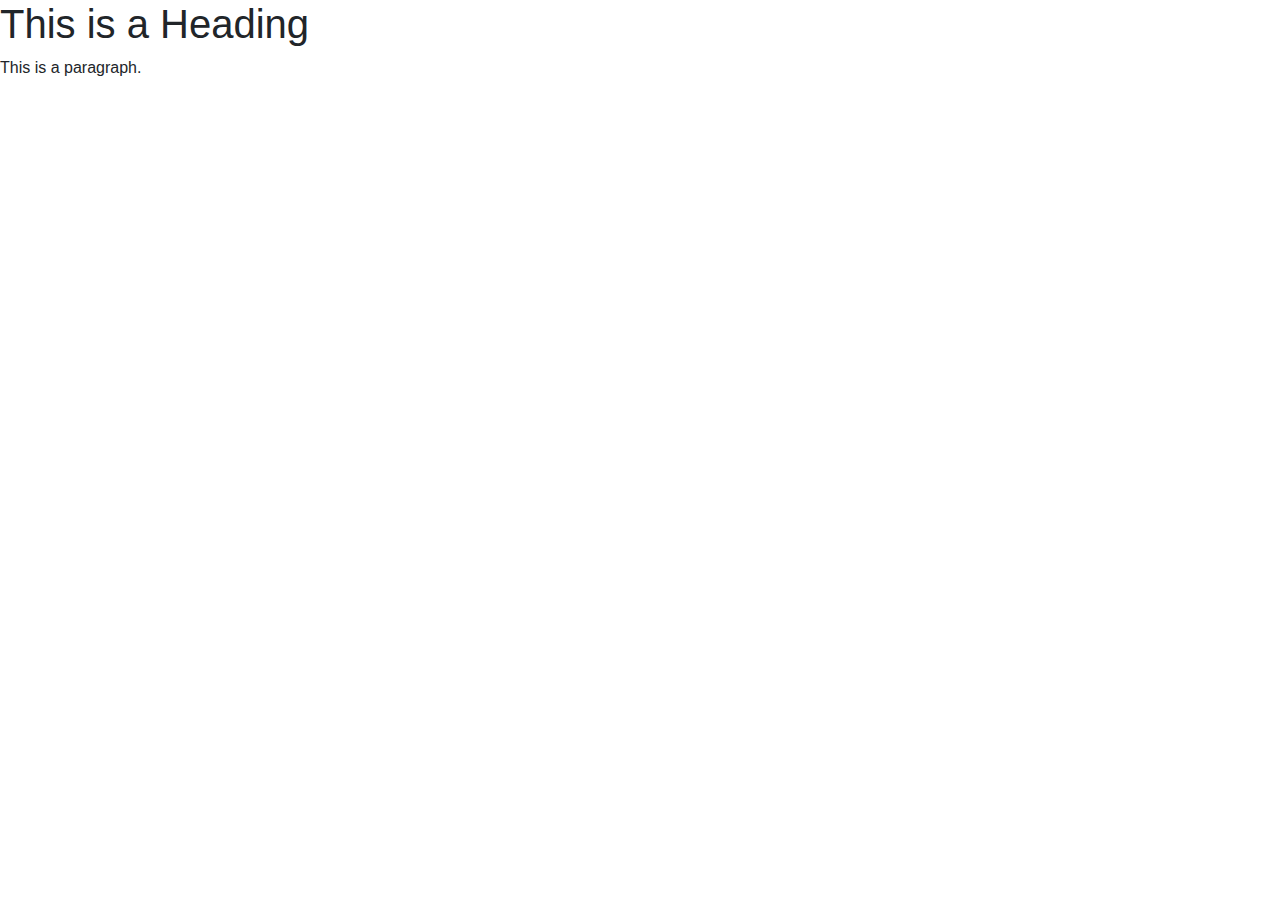
==== home.html @ 912653bf "second commit" ====
<!DOCTYPE html>
<html>
<head>
    <title>Page Title</title>
    <meta charset="utf-8">
    <meta name="viewport" content="width=device-width, initial-scale=1, shrink-to-fit=no">
    <link rel="stylesheet" href="./style.css">
    <link rel="stylesheet" href="https://stackpath.bootstrapcdn.com/bootstrap/4.3.1/css/bootstrap.min.css" integrity="sha384-ggOyR0iXCbMQv3Xipma34MD+dH/1fQ784/j6cY/iJTQUOhcWr7x9JvoRxT2MZw1T" crossorigin="anonymous">
    <link rel="stylesheet" href="https://cdnjs.cloudflare.com/ajax/libs/font-awesome/6.0.0-beta2/css/all.min.css" integrity="sha512-YWzhKL2whUzgiheMoBFwW8CKV4qpHQAEuvilg9FAn5VJUDwKZZxkJNuGM4XkWuk94WCrrwslk8yWNGmY1EduTA==" crossorigin="anonymous" referrerpolicy="no-referrer" />

</head>
<body>

    <h1>This is a Heading</h1>
    <p>This is a paragraph.</p>

    <script src="./script.js"></script>
    <script src="https://code.jquery.com/jquery-3.3.1.slim.min.js" integrity="sha384-q8i/X+965DzO0rT7abK41JStQIAqVgRVzpbzo5smXKp4YfRvH+8abtTE1Pi6jizo" crossorigin="anonymous"></script>
    <script src="https://cdnjs.cloudflare.com/ajax/libs/popper.js/1.14.7/umd/popper.min.js" integrity="sha384-UO2eT0CpHqdSJQ6hJty5KVphtPhzWj9WO1clHTMGa3JDZwrnQq4sF86dIHNDz0W1" crossorigin="anonymous"></script>
    <script src="https://stackpath.bootstrapcdn.com/bootstrap/4.3.1/js/bootstrap.min.js" integrity="sha384-JjSmVgyd0p3pXB1rRibZUAYoIIy6OrQ6VrjIEaFf/nJGzIxFDsf4x0xIM+B07jRM" crossorigin="anonymous"></script>
</body>
</html>
---- style.css ----
body{
    height: 100vh;
    width: 100vw;
    background-color: yellow;
}
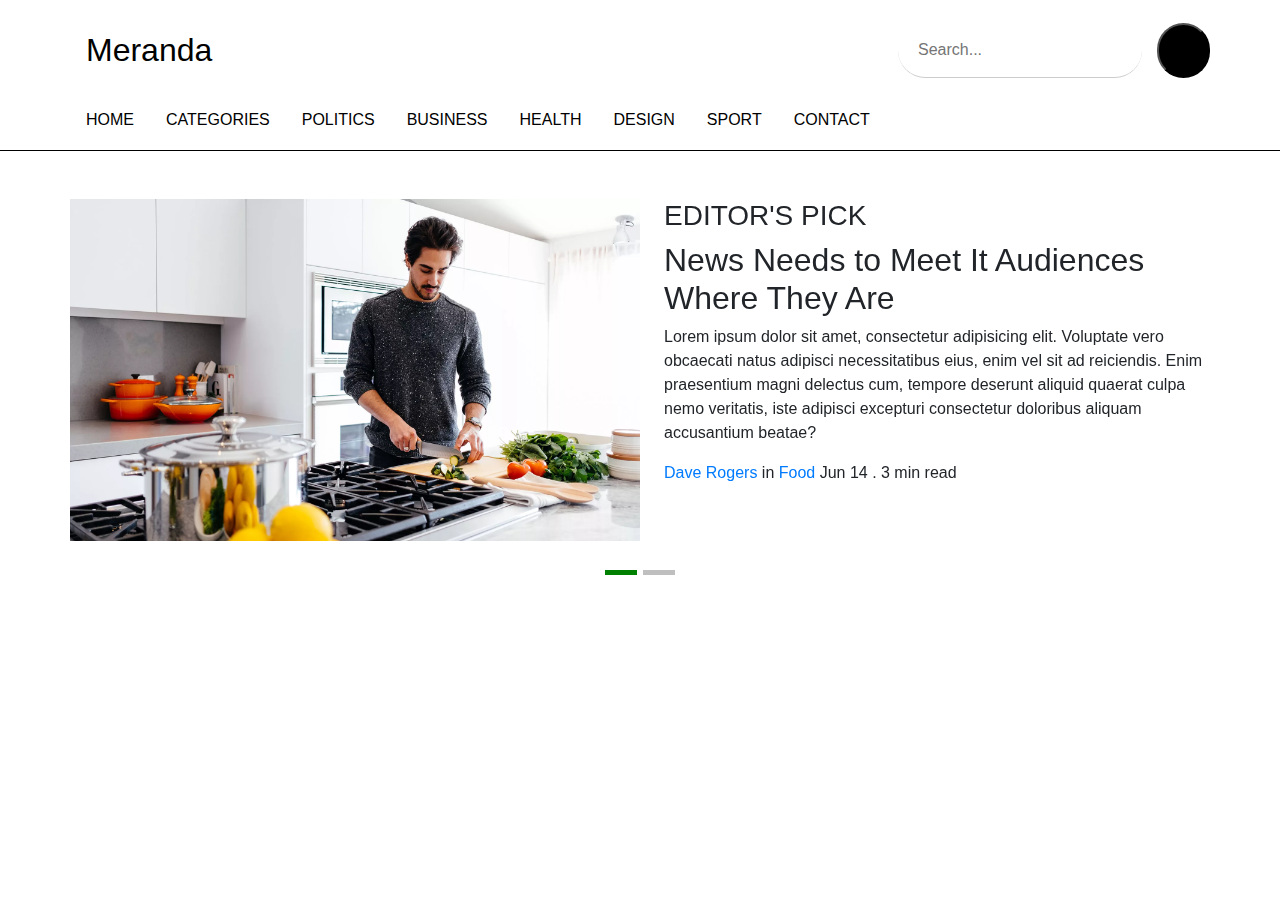
==== commit fce59301: "build-categories-page" ====
--- a/home.html
+++ b/home.html
@@ -4,15 +4,102 @@
     <title>Page Title</title>
     <meta charset="utf-8">
     <meta name="viewport" content="width=device-width, initial-scale=1, shrink-to-fit=no">
-    <link rel="stylesheet" href="./style.css">
     <link rel="stylesheet" href="https://stackpath.bootstrapcdn.com/bootstrap/4.3.1/css/bootstrap.min.css" integrity="sha384-ggOyR0iXCbMQv3Xipma34MD+dH/1fQ784/j6cY/iJTQUOhcWr7x9JvoRxT2MZw1T" crossorigin="anonymous">
     <link rel="stylesheet" href="https://cdnjs.cloudflare.com/ajax/libs/font-awesome/6.0.0-beta2/css/all.min.css" integrity="sha512-YWzhKL2whUzgiheMoBFwW8CKV4qpHQAEuvilg9FAn5VJUDwKZZxkJNuGM4XkWuk94WCrrwslk8yWNGmY1EduTA==" crossorigin="anonymous" referrerpolicy="no-referrer" />
-
+    <link rel="stylesheet" href="./style.css">
 </head>
 <body>
 
-    <h1>This is a Heading</h1>
-    <p>This is a paragraph.</p>
+    <header>
+        <div class="d-flex justify-content-between w-100 flex-column">
+            <div class="d-flex justify-content-between container">
+                <nav class="nav-header">
+                  <a class="logo nav-link" href="./home.html">Meranda</a>
+                </nav>
+                <nav class="nav-header">
+                    <a class="nav-link" href="#"><i class="fab fa-facebook-f"></i></a>
+                    <a class="nav-link" href="#"><i class="fab fa-twitter"></i></a>
+                    <a class="nav-link" href="#"><i class="fab fa-instagram"></i></a>
+                    <input placeholder="Search..."/>
+                    <button><i class="fas fa-search"></i></button>
+                </nav>
+            </div>
+            <div class="w-100 container">
+                <nav class="nav justify-content-start">
+                  <a class="nav-link" href="./home.html">HOME</a>
+                  <a class="nav-link" href="./categories.html">CATEGORIES</a>
+                  <a class="nav-link" href="#">POLITICS</a>
+                  <a class="nav-link" href="#">BUSINESS</a>
+                  <a class="nav-link" href="#">HEALTH</a>
+                  <a class="nav-link" href="#">DESIGN</a>
+                  <a class="nav-link" href="#">SPORT</a>
+                  <a class="nav-link" href="#">CONTACT</a>
+                </nav>
+            </div>
+        </div>
+    </header>
+    <div class="mt-5">
+      <section>
+        <div class="w-100">
+          <div class="container">
+            <div id="carouselExampleIndicators" class="carousel slide" data-ride="carousel">
+              <ol class="carousel-indicators">
+                <li data-target="#carouselExampleIndicators" data-slide-to="0" class="active"></li>
+                <li data-target="#carouselExampleIndicators" data-slide-to="1"></li>
+              </ol>
+              <div class="carousel-inner">
+                <div class="carousel-item active">
+                  <div class="d-flex">
+                    <img class="d-block w-50" src="./img/slide.webp" alt="First slide">
+                    <div class="ml-4">
+                      <h3>EDITOR'S PICK</h3>
+                      <h2>News Needs to Meet It Audiences Where They Are</h2>
+                      <p>
+                        Lorem ipsum dolor sit amet, consectetur adipisicing elit. 
+                        Voluptate vero obcaecati natus adipisci necessitatibus eius, enim vel sit ad reiciendis. 
+                        Enim praesentium magni delectus cum, tempore deserunt aliquid quaerat culpa nemo veritatis, 
+                        iste adipisci excepturi consectetur doloribus aliquam accusantium beatae?
+                      </p>
+                      <a href="">Dave Rogers</a> in <a href="">Food</a>
+                      <span>Jun 14 . 3 min read</span>
+                    </div>
+                  </div>
+                </div>
+                <div class="carousel-item">
+                  <div class="d-flex">
+                    <img class="d-block w-50" src="./img/slide.webp" alt="First slide">
+                    <div class="ml-4">
+                      <h3>EDITOR'S PICK</h3>
+                      <h2>News Needs to Meet It Audiences Where They Are</h2>
+                      <p>
+                        Lorem ipsum dolor sit amet, consectetur adipisicing elit. 
+                        Voluptate vero obcaecati natus adipisci necessitatibus eius, enim vel sit ad reiciendis. 
+                        Enim praesentium magni delectus cum, tempore deserunt aliquid quaerat culpa nemo veritatis, 
+                        iste adipisci excepturi consectetur doloribus aliquam accusantium beatae?
+                      </p>
+                      <a href="">Dave Rogers</a> in <a href="">Food</a>
+                      <span>Jun 14 . 3 min read</span>
+                    </div>
+                  </div>
+                </div>
+              </div>
+            </div>
+          </div>
+          <a class="carousel-control-prev ml-3" href="#carouselExampleIndicators" role="button" data-slide="prev">
+            <span class="slider-arrow" aria-hidden="true"><i class="fas fa-arrow-left"></i></span>
+            <span class="sr-only">Previous</span>
+          </a>
+          <a class="carousel-control-next mr-3" href="#carouselExampleIndicators" role="button" data-slide="next">
+            <span class="slider-arrow" aria-hidden="true"><i class="fas fa-arrow-right"></i></span>
+            <span class="sr-only">Next</span>
+          </a>
+        </div>
+      </section>
+    </div>
+    
+    <footer>
+
+    </footer>
 
     <script src="./script.js"></script>
     <script src="https://code.jquery.com/jquery-3.3.1.slim.min.js" integrity="sha384-q8i/X+965DzO0rT7abK41JStQIAqVgRVzpbzo5smXKp4YfRvH+8abtTE1Pi6jizo" crossorigin="anonymous"></script>
--- a/style.css
+++ b/style.css
@@ -1,5 +1,130 @@
 body{
-    height: 100vh;
-    width: 100vw;
-    background-color: yellow;
+    margin: 0;
+    padding: 0;
+}
+.container{
+    padding: 0;
+}
+.nav-header{
+    height:100px;
+    display: flex;
+    justify-content: center;
+    align-items: center;
+}
+.nav-link{
+    color: black;
+}
+.logo{
+    font-size: 2rem;
+    color: #000;
+    font-family: "Cabin",-apple-system,BlinkMacSystemFont,"Segoe UI",Roboto,"Helvetica Neue",Arial,sans-serif,"Apple Color Emoji","Segoe UI Emoji","Segoe UI Symbol","Noto Color Emoji";
+}
+header::after{
+    content: "";
+    display: block;
+    height: 1px;
+    width: 100%;
+    background-color: black;
+    margin-top: 10px;
+}
+.slider-arrow{
+    font-size: 1.5rem;
+    color: black;
+}
+.carousel-control-prev,
+.carousel-control-next{
+    width: 20px;
+}
+.carousel-indicators{
+    bottom: -50px;
+}
+.carousel-indicators > li{
+    background: grey;
+    border: 1px solid gray;
+}
+.carousel-indicators > .active{
+    background: green;
+    border: 1px solid green;
+}
+.column-title{
+    height: 80px;
+}
+.column-title >h3{
+    text-decoration: underline;
+}
+.item-article{
+    width: 100%;
+    display: flex;
+    margin-bottom: 50px;
+    height: 160px;
+}
+.item-article-content{
+    margin-right: 20px;
+}
+.item-article-content > h2{
+    font-size: 1rem;
+}
+.item-article-content> p{
+    font-size: 0.9rem;
+}
+.paginate{
+    color: gray;
+}
+.item-relate-article{
+    display: flex;
+    margin-bottom: 50px;
+}
+.item-relate-article > span{
+    color: gray;
+    font-size: 2.5rem;
+    margin-right: 15px;
+}
+.item-relate-article-content > h2{
+    font-size: 1.05rem;
+}
+.see-more-link,
+.see-more-link:hover{
+    color: green;
+    text-decoration: none;
+}
+.newsletter-subcribe{
+    width: 100%;
+    height: 300px;
+    background-color: #f8f9fa;
+    margin-bottom: 50px;
+    display: flex;
+    align-items: center;
+}
+.newsletter-subcribe > .container{
+    display: flex;
+    justify-content: space-between;
+    align-items: center;
+}
+.newsletter-subcribe-content > h2{
+    font-size: 1.5rem;
+}
+.newsletter-subcribe-content > p{
+    max-width: 90%;
+}
+.newsletter-subcribe-input > input,
+.nav-header > input{
+    width: 80%;
+    padding:15px 0px 15px 20px;
+    outline: none;
+    border-radius: 30px;
+    border: none;
+    border-bottom: 1px solid #ccc;
+}
+.nav-header > input{
+    margin-right: 15px;
+    margin-left: 30px;
+}
+.newsletter-subcribe-input > button,
+.nav-header > button{
+    height: 55px;
+    width: 70px;
+    background-color: black;
+    color: white;
+    font-size: 1rem;
+    border-radius: 30px;
 }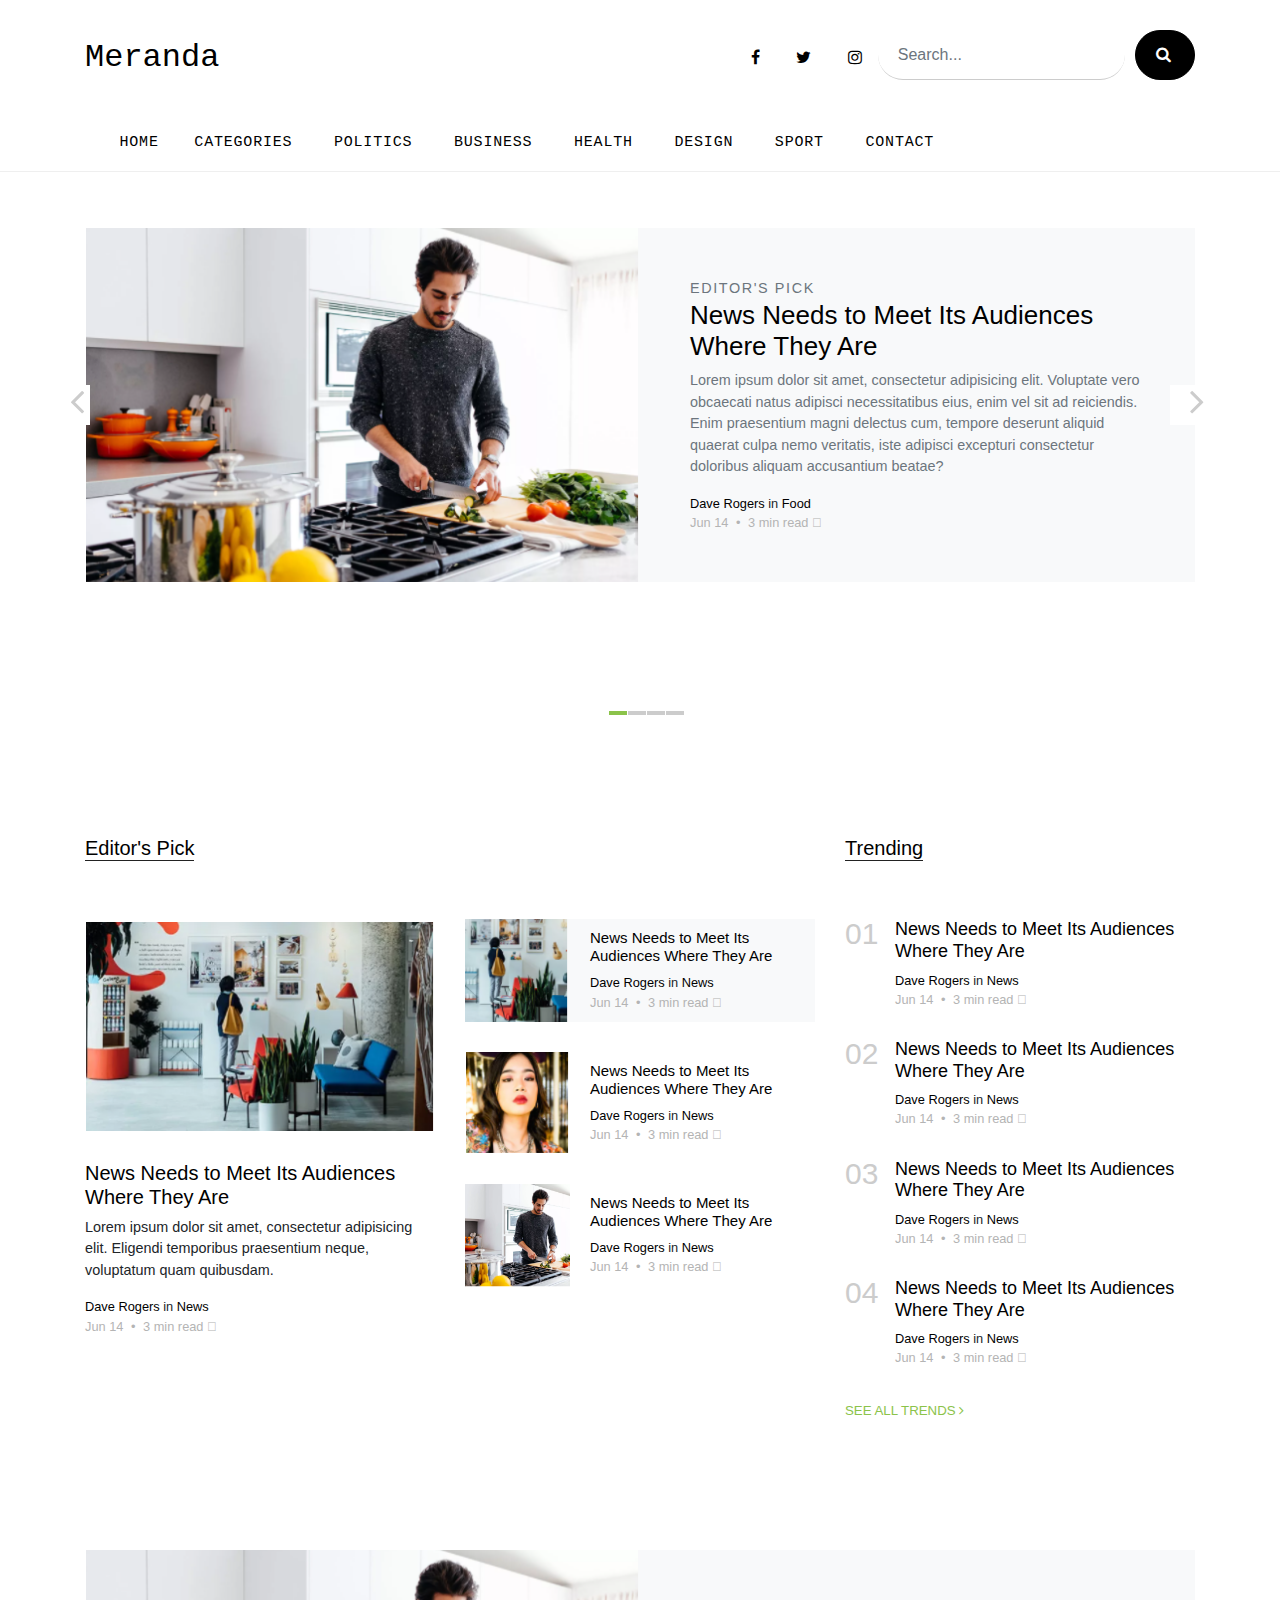
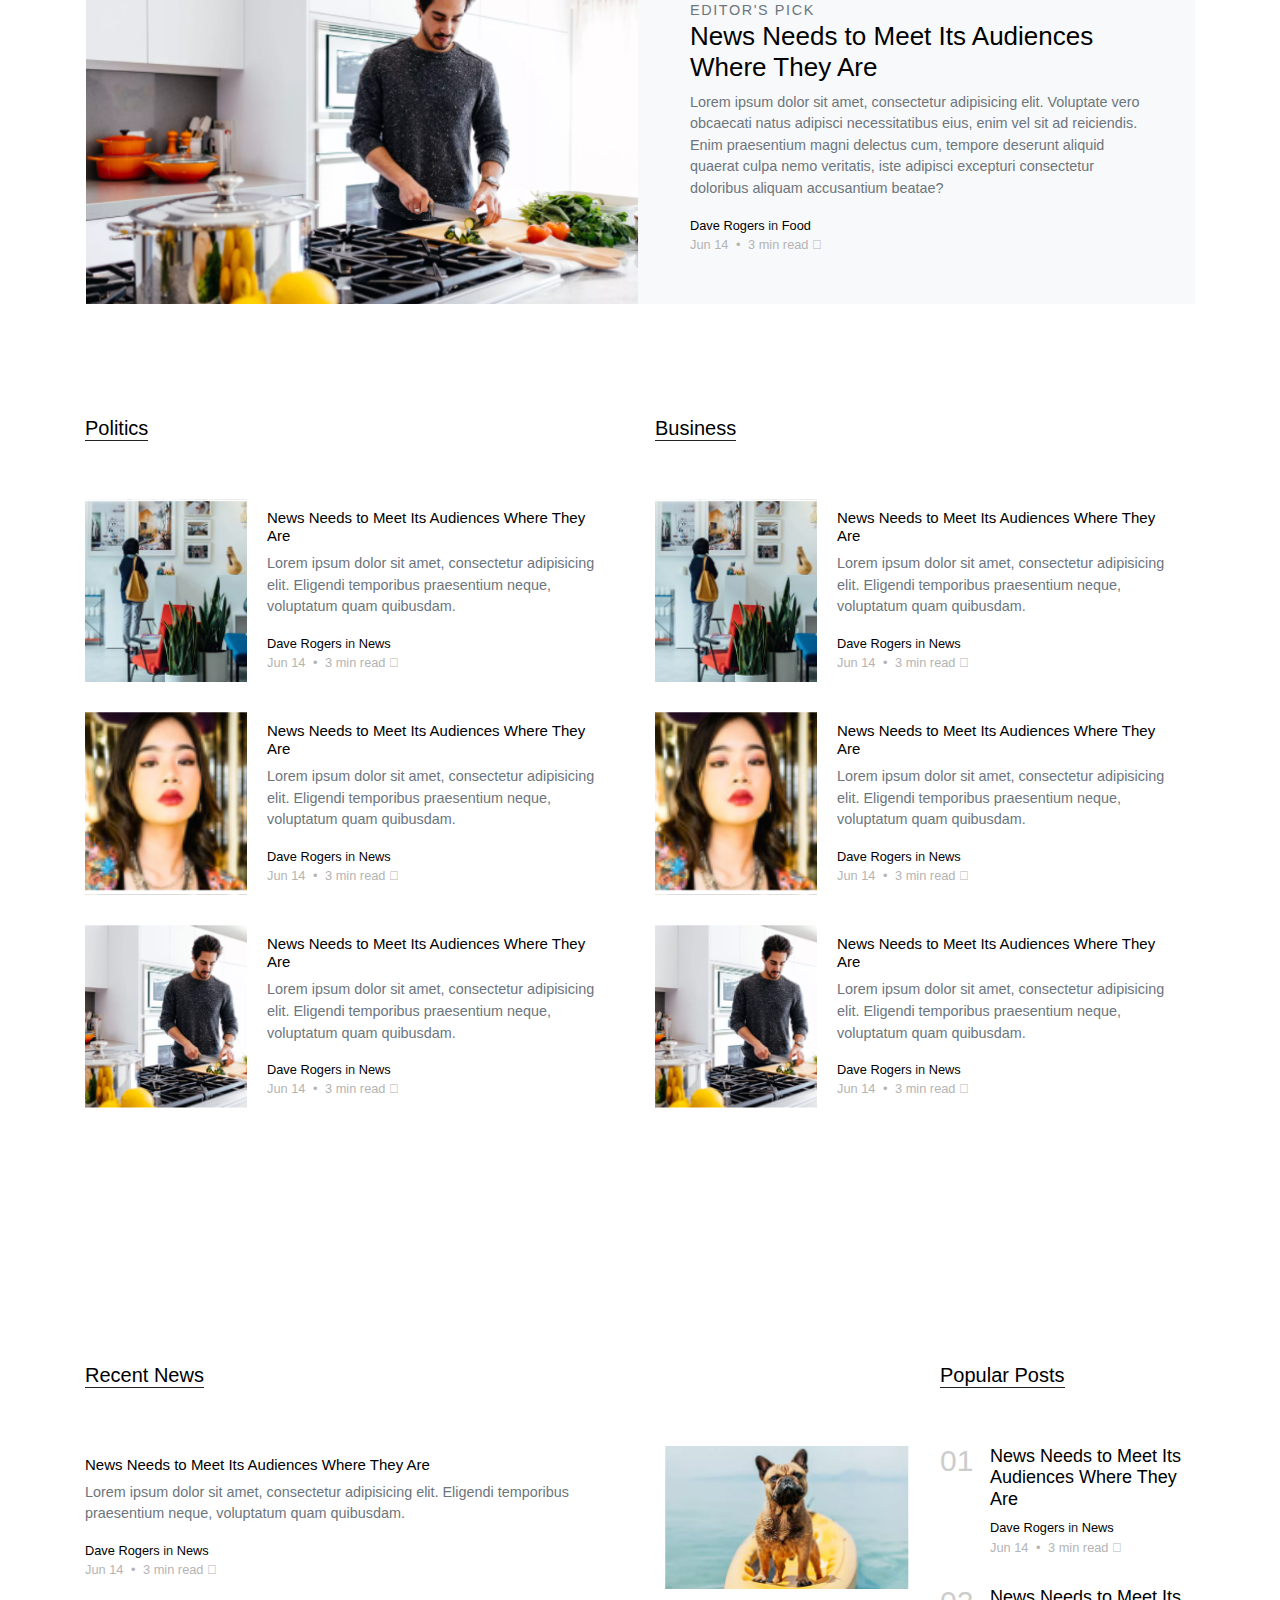
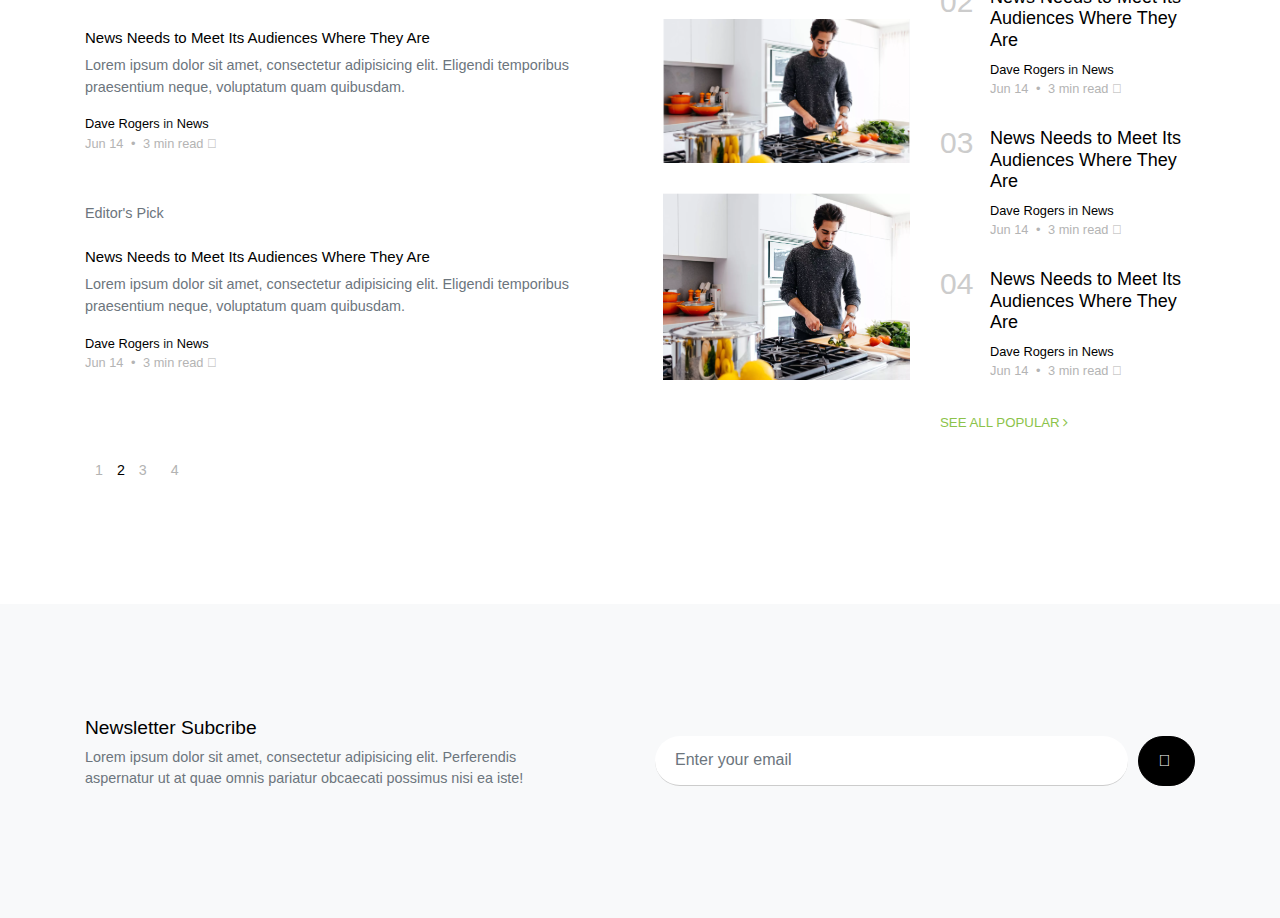
==== commit f8e8b02f: "update homepage" ====
--- a/home.html
+++ b/home.html
@@ -1,109 +1,518 @@
 <!DOCTYPE html>
 <html>
-<head>
-    <title>Page Title</title>
-    <meta charset="utf-8">
-    <meta name="viewport" content="width=device-width, initial-scale=1, shrink-to-fit=no">
-    <link rel="stylesheet" href="https://stackpath.bootstrapcdn.com/bootstrap/4.3.1/css/bootstrap.min.css" integrity="sha384-ggOyR0iXCbMQv3Xipma34MD+dH/1fQ784/j6cY/iJTQUOhcWr7x9JvoRxT2MZw1T" crossorigin="anonymous">
-    <link rel="stylesheet" href="https://cdnjs.cloudflare.com/ajax/libs/font-awesome/6.0.0-beta2/css/all.min.css" integrity="sha512-YWzhKL2whUzgiheMoBFwW8CKV4qpHQAEuvilg9FAn5VJUDwKZZxkJNuGM4XkWuk94WCrrwslk8yWNGmY1EduTA==" crossorigin="anonymous" referrerpolicy="no-referrer" />
-    <link rel="stylesheet" href="./style.css">
-</head>
-<body>
+    <head>
+        <title>Page Title</title>
+        <meta charset="utf-8">
+        <meta name="viewport" content="width=device-width, initial-scale=1, shrink-to-fit=no">
+        <link rel="stylesheet" href="./homestyle.css">
+        <link rel="stylesheet" href="https://stackpath.bootstrapcdn.com/bootstrap/4.3.1/css/bootstrap.min.css" integrity="sha384-ggOyR0iXCbMQv3Xipma34MD+dH/1fQ784/j6cY/iJTQUOhcWr7x9JvoRxT2MZw1T" crossorigin="anonymous">
+        <link rel="stylesheet" href="https://cdnjs.cloudflare.com/ajax/libs/font-awesome/6.0.0-beta2/css/all.min.css" integrity="sha512-YWzhKL2whUzgiheMoBFwW8CKV4qpHQAEuvilg9FAn5VJUDwKZZxkJNuGM4XkWuk94WCrrwslk8yWNGmY1EduTA==" crossorigin="anonymous" referrerpolicy="no-referrer" />
+        <link rel="stylesheet" href="https://cdnjs.cloudflare.com/ajax/libs/font-awesome/4.7.0/css/font-awesome.min.css">
+        <link rel="stylesheet" href="https://cdnjs.cloudflare.com/ajax/libs/OwlCarousel2/2.3.4/assets/owl.theme.default.css" integrity="sha512-OTcub78R3msOCtY3Tc6FzeDJ8N9qvQn1Ph49ou13xgA9VsH9+LRxoFU6EqLhW4+PKRfU+/HReXmSZXHEkpYoOA==" crossorigin="anonymous" referrerpolicy="no-referrer" />
+        <link rel="stylesheet" href="https://cdnjs.cloudflare.com/ajax/libs/OwlCarousel2/2.3.4/assets/owl.carousel.css" integrity="sha512-UTNP5BXLIptsaj5WdKFrkFov94lDx+eBvbKyoe1YAfjeRPC+gT5kyZ10kOHCfNZqEui1sxmqvodNUx3KbuYI/A==" crossorigin="anonymous" referrerpolicy="no-referrer" />    
+    </head>
+    <body>
+        <div class="header-top">
+            <div class="container">
+                <div>
+                    <div class="row align-items-center">
+                        <div class="col-12 col-lg-6 d-flex">
+                            <a href="index.html" class="site-logo">Meranda</a>
+                        </div>
+                        <div class="col-12 col-lg-6 ml-auto d-flex">
+                            <div class="ml-md-auto top-social d-none d-lg-inline-block">
+                                <a href="#" class="d-inline-block p-3"><span class="fa fa-facebook"></span></a>
+                                <a href="#" class="d-inline-block p-3"><span class="fa fa-twitter"></span></a>
+                                <a href="#" class="d-inline-block p-3"><span class="fa fa-instagram"></span></a>
+                            </div>
+                            <form action="#" class="search-form d-inline-block">
+                                <div class="d-flex">
+                                    <input type="email" class="form-control" placeholder="Search...">
+                                    <button type="submit" class="btn btn-secondary"><span class="fa fa-search"></span></button>
+                                </div>
+                            </form>
+                        </div>
+                        <div class="col-6 d-block d-lg-none text-right">
+                        </div>
+                        </div>
+                </div>
+            </div>
+            <div id="sticky-wrapper" class="sticky-wrapper" style="height: 54px;">
+                <div class="site-navbar py-2 js-sticky-header site-navbar-target d-none pl-0 d-lg-block" role="banner" style="width: 1349px;">
+                <div class="container">
+                    <div class="d-flex align-items-center">
+                        <div class="mr-auto">
+                            <nav class="site-navigation position-relative text-right" role="navigation">
+                                <ul class="site-menu main-menu js-clone-nav mr-auto d-none pl-0 d-lg-block">
+                                    <li class="active">
+                                        <a href="home.html" class="nav-link text-left">Home</a>
+                                    </li>
+                                    <li>
+                                        <a href="categories.html" class="nav-link text-left">Categories</a>
+                                    </li>
+                                    <li>
+                                        <a href="categories.html" class="nav-link text-left">Politics</a>
+                                    </li>
+                                    <li>
+                                        <a href="categories.html" class="nav-link text-left">Business</a>
+                                    </li>
+                                    <li>
+                                        <a href="categories.html" class="nav-link text-left">Health</a>
+                                    </li>
+                                    <li>
+                                        <a href="categories.html" class="nav-link text-left">Design</a>
+                                    </li>
+                                    <li>
+                                        <a href="categories.html" class="nav-link text-left">Sport</a>
+                                    </li>
+                                    <li>
+                                        <a href="contact.html" class="nav-link text-left">Contact</a>
+                                    </li>
+                                </ul>
+                            </nav>
+                        </div>
+                    </div>
+                </div>
+                </div>
+            </div>
+        </div>
+        <div class="site-section py-0">
+            <div class="owl-carousel hero-slide owl-style owl-loaded owl-drag carousel-fade">
+                <div class="owl-stage-outer">
+                    <div class="owl-stage" style="transform: translate3d(-2698px, 0px, 0px); transition: all 1s ease 0s; width: 8094px;">
+                        <div class="owl-item cloned" style="width: 1349px;">
+                            <div class="site-section">
+                                <div class="container">
+                                    <div class="half-post-entry d-block d-lg-flex bg-light">
+                                        <div class="img-bg" style="background-image:url('./Image/image_template.PNG')"></div>
+                                        <div class="contents">
+                                            <span class="caption">Editor's Pick</span>
+                                            <h2><a href="blog-single.html">News Needs to Meet Its Audiences Where They Are</a></h2>
+                                            <p class="mb-3">Lorem ipsum dolor sit amet, consectetur adipisicing elit. Voluptate vero obcaecati natus adipisci necessitatibus eius, enim vel sit ad reiciendis. Enim praesentium magni delectus cum, tempore deserunt aliquid quaerat culpa nemo veritatis, iste adipisci excepturi consectetur doloribus aliquam accusantium beatae?</p>
+                                            <div class="post-meta">
+                                                <span class="d-block"><a href="#">Dave Rogers</a> in <a href="#">Food</a></span>
+                                                <span class="date-read">Jun 14 <span class="mx-1">•</span> 3 min read <span class="fas fa-star"></span></span>
+                                            </div>
+                                        </div>
+                                    </div>
+                                </div>
+                            </div>
+                        </div>
+                        <div class="owl-item" style="width: 1349px;">
+                            <div class="site-section">
+                                <div class="container">
+                                    <div class="half-post-entry d-block d-lg-flex bg-light">
+                                        <div class="img-bg" style="background-image:url('./Image/image_template.PNG')"></div>
+                                        <div class="contents">
+                                            <span class="caption">Editor's Pick</span>
+                                            <h2><a href="blog-single.html">News Needs to Meet Its Audiences Where They Are</a></h2>
+                                            <p class="mb-3">Lorem ipsum dolor sit amet, consectetur adipisicing elit. Voluptate vero obcaecati natus adipisci necessitatibus eius, enim vel sit ad reiciendis. Enim praesentium magni delectus cum, tempore deserunt aliquid quaerat culpa nemo veritatis, iste adipisci excepturi consectetur doloribus aliquam accusantium beatae?</p>
+                                            <div class="post-meta">
+                                                <span class="d-block"><a href="#">Dave Rogers</a> in <a href="#">Food</a></span>
+                                                <span class="date-read">Jun 14 <span class="mx-1">•</span> 3 min read <span class="fas fa-star"></span></span>
+                                            </div>
+                                        </div>
+                                    </div>
+                                </div>
+                            </div>
+                        </div>
+                        <div class="owl-item" style="width: 1349px;">
+                            <div class="site-section">
+                                <div class="container">
+                                    <div class="half-post-entry d-block d-lg-flex bg-light">
+                                        <div class="img-bg" style="background-image:url('./Image/image_template.PNG')"></div>
+                                        <div class="contents">
+                                            <span class="caption">Editor's Pick</span>
+                                            <h2><a href="blog-single.html">News Needs to Meet Its Audiences Where They Are</a></h2>
+                                            <p class="mb-3">Lorem ipsum dolor sit amet, consectetur adipisicing elit. Voluptate vero obcaecati natus adipisci necessitatibus eius, enim vel sit ad reiciendis. Enim praesentium magni delectus cum, tempore deserunt aliquid quaerat culpa nemo veritatis, iste adipisci excepturi consectetur doloribus aliquam accusantium beatae?</p>
+                                            <div class="post-meta">
+                                                <span class="d-block"><a href="#">Dave Rogers</a> in <a href="#">Food</a></span>
+                                                <span class="date-read">Jun 14 <span class="mx-1">•</span> 3 min read <span class="fas fa-star"></span></span>
+                                            </div>
+                                        </div>
+                                    </div>
+                                </div>
+                            </div>
+                        </div>
+                        <div class="owl-item cloned" style="width: 1349px;">
+                            <div class="site-section">
+                                <div class="container">
+                                    <div class="half-post-entry d-block d-lg-flex bg-light">
+                                        <div class="img-bg" style="background-image:url('./Image/image_template.PNG')"></div>
+                                        <div class="contents">
+                                            <span class="caption">Editor's Pick</span>
+                                            <h2><a href="blog-single.html">News Needs to Meet Its Audiences Where They Are</a></h2>
+                                            <p class="mb-3">Lorem ipsum dolor sit amet, consectetur adipisicing elit. Voluptate vero obcaecati natus adipisci necessitatibus eius, enim vel sit ad reiciendis. Enim praesentium magni delectus cum, tempore deserunt aliquid quaerat culpa nemo veritatis, iste adipisci excepturi consectetur doloribus aliquam accusantium beatae?</p>
+                                            <div class="post-meta">
+                                                <span class="d-block"><a href="#">Dave Rogers</a> in <a href="#">Food</a></span>
+                                                <span class="date-read">Jun 14 <span class="mx-1">•</span> 3 min read <span class="fas fa-star"></span></span>
+                                            </div>
+                                        </div>
+                                    </div>
+                                </div>
+                            </div>
+                        </div>
+                    </div>
+                </div>
+                <div class="owl-nav">
+                    <div class="owl-prev">
+                        <span class="fa fa-angle-left"></span>
+                    </div>
+                    <div class="owl-next">
+                        <span class="fa fa-angle-right"></span>
+                    </div>
+                </div>
+            </div>
+        </div>
+        <div class="site-section">
+            <div class="container">
+                <div class="row">
+                    <div class="col-lg-8">
+                        <div class="row">
+                            <div class="col-12">
+                                <div class="section-title">
+                                    <h2>Editor's Pick</h2>
+                                </div>
+                            </div>
+                        </div>
+                        <div class="row">
+                            <div class="col-md-6">
+                                <div class="post-entry-1">
+                                    <a href="post-single.html"><script type="text/javascript" async="" src="https://www.google-analytics.com/analytics.js"></script><script data-pagespeed-no-defer="">//<![CDATA[
+                                            (function(){for(var g="function"==typeof Object.defineProperties?Object.defineProperty:function(b,c,a){if(a.get||a.set)throw new TypeError("ES3 does not support getters and setters.");b!=Array.prototype&&b!=Object.prototype&&(b[c]=a.value)},h="undefined"!=typeof window&&window===this?this:"undefined"!=typeof global&&null!=global?global:this,k=["String","prototype","repeat"],l=0;l<k.length-1;l++){var m=k[l];m in h||(h[m]={});h=h[m]}
+                                            var n=k[k.length-1],p=h[n],q=p?p:function(b){var c;if(null==this)throw new TypeError("The 'this' value for String.prototype.repeat must not be null or undefined");c=this+"";if(0>b||1342177279<b)throw new RangeError("Invalid count value");b|=0;for(var a="";b;)if(b&1&&(a+=c),b>>>=1)c+=c;return a};q!=p&&null!=q&&g(h,n,{configurable:!0,writable:!0,value:q});var t=this;
+                                            function u(b,c){var a=b.split("."),d=t;a[0]in d||!d.execScript||d.execScript("var "+a[0]);for(var e;a.length&&(e=a.shift());)a.length||void 0===c?d[e]?d=d[e]:d=d[e]={}:d[e]=c};function v(b){var c=b.length;if(0<c){for(var a=Array(c),d=0;d<c;d++)a[d]=b[d];return a}return[]};function w(b){var c=window;if(c.addEventListener)c.addEventListener("load",b,!1);else if(c.attachEvent)c.attachEvent("onload",b);else{var a=c.onload;c.onload=function(){b.call(this);a&&a.call(this)}}};var x;function y(b,c,a,d,e){this.h=b;this.j=c;this.l=a;this.f=e;this.g={height:window.innerHeight||document.documentElement.clientHeight||document.body.clientHeight,width:window.innerWidth||document.documentElement.clientWidth||document.body.clientWidth};this.i=d;this.b={};this.a=[];this.c={}}
+                                            function z(b,c){var a,d,e=c.getAttribute("data-pagespeed-url-hash");if(a=e&&!(e in b.c))if(0>=c.offsetWidth&&0>=c.offsetHeight)a=!1;else{d=c.getBoundingClientRect();var f=document.body;a=d.top+("pageYOffset"in window?window.pageYOffset:(document.documentElement||f.parentNode||f).scrollTop);d=d.left+("pageXOffset"in window?window.pageXOffset:(document.documentElement||f.parentNode||f).scrollLeft);f=a.toString()+","+d;b.b.hasOwnProperty(f)?a=!1:(b.b[f]=!0,a=a<=b.g.height&&d<=b.g.width)}a&&(b.a.push(e),
+                                            b.c[e]=!0)}y.prototype.checkImageForCriticality=function(b){b.getBoundingClientRect&&z(this,b)};u("pagespeed.CriticalImages.checkImageForCriticality",function(b){x.checkImageForCriticality(b)});u("pagespeed.CriticalImages.checkCriticalImages",function(){A(x)});
+                                            function A(b){b.b={};for(var c=["IMG","INPUT"],a=[],d=0;d<c.length;++d)a=a.concat(v(document.getElementsByTagName(c[d])));if(a.length&&a[0].getBoundingClientRect){for(d=0;c=a[d];++d)z(b,c);a="oh="+b.l;b.f&&(a+="&n="+b.f);if(c=!!b.a.length)for(a+="&ci="+encodeURIComponent(b.a[0]),d=1;d<b.a.length;++d){var e=","+encodeURIComponent(b.a[d]);131072>=a.length+e.length&&(a+=e)}b.i&&(e="&rd="+encodeURIComponent(JSON.stringify(B())),131072>=a.length+e.length&&(a+=e),c=!0);C=a;if(c){d=b.h;b=b.j;var f;if(window.XMLHttpRequest)f=
+                                            new XMLHttpRequest;else if(window.ActiveXObject)try{f=new ActiveXObject("Msxml2.XMLHTTP")}catch(r){try{f=new ActiveXObject("Microsoft.XMLHTTP")}catch(D){}}f&&(f.open("POST",d+(-1==d.indexOf("?")?"?":"&")+"url="+encodeURIComponent(b)),f.setRequestHeader("Content-Type","application/x-www-form-urlencoded"),f.send(a))}}}
+                                            function B(){var b={},c;c=document.getElementsByTagName("IMG");if(!c.length)return{};var a=c[0];if(!("naturalWidth"in a&&"naturalHeight"in a))return{};for(var d=0;a=c[d];++d){var e=a.getAttribute("data-pagespeed-url-hash");e&&(!(e in b)&&0<a.width&&0<a.height&&0<a.naturalWidth&&0<a.naturalHeight||e in b&&a.width>=b[e].o&&a.height>=b[e].m)&&(b[e]={rw:a.width,rh:a.height,ow:a.naturalWidth,oh:a.naturalHeight})}return b}var C="";u("pagespeed.CriticalImages.getBeaconData",function(){return C});
+                                            u("pagespeed.CriticalImages.Run",function(b,c,a,d,e,f){var r=new y(b,c,a,e,f);x=r;d&&w(function(){window.setTimeout(function(){A(r)},0)})});})();
+                    
+                                            pagespeed.CriticalImages.Run('/mod_pagespeed_beacon','https://preview.colorlib.com/theme/meranda/index.html','-ilGEe-FWC',true,false,'vhKRUJB50Wg');
+                                        </script><img src="./Image/picture1.PNG" alt="Image" class="img-fluid" data-pagespeed-url-hash="3707316780" onload="pagespeed.CriticalImages.checkImageForCriticality(this);">
+                                    </a>
+                                    <h2><a href="blog-single.html">News Needs to Meet Its Audiences Where They Are</a></h2>
+                                    <p>Lorem ipsum dolor sit amet, consectetur adipisicing elit. Eligendi temporibus praesentium neque, voluptatum quam quibusdam.</p>
+                                    <div class="post-meta">
+                                        <span class="d-block"><a href="#">Dave Rogers</a> in <a href="#">News</a></span>
+                                        <span class="date-read">Jun 14 <span class="mx-1">•</span> 3 min read <span class="fas fa-star"></span></span>
+                                    </div>
+                                </div>
+                            </div>
+                            <div class="col-md-6">
+                                <div class="post-entry-2 d-flex bg-light">
+                                    <div class="thumbnail" style="background-image:url('./Image/picture2.PNG')">
+                                    </div>
+                                    <div class="contents">
+                                        <h2><a href="blog-single.html">News Needs to Meet Its Audiences Where They Are</a></h2>
+                                        <div class="post-meta">
+                                            <span class="d-block"><a href="#">Dave Rogers</a> in <a href="#">News</a></span>
+                                            <span class="date-read">Jun 14 <span class="mx-1">•</span> 3 min read <span class="fas fa-star"></span></span>
+                                        </div>
+                                    </div>
+                                </div>
+                                <div class="post-entry-2 d-flex">
+                                    <div class="thumbnail" style="background-image:url('./Image/picture3.PNG')">
+                                    </div>
+                                    <div class="contents">
+                                        <h2><a href="blog-single.html">News Needs to Meet Its Audiences Where They Are</a></h2>
+                                        <div class="post-meta">
+                                            <span class="d-block"><a href="#">Dave Rogers</a> in <a href="#">News</a></span>
+                                            <span class="date-read">Jun 14 <span class="mx-1">•</span> 3 min read <span class="fas fa-star"></span></span>
+                                        </div>
+                                    </div>
+                                </div>
+                                <div class="post-entry-2 d-flex">
+                                    <div class="thumbnail" style="background-image:url('./Image/image_template.PNG')">
+                                    </div>
+                                    <div class="contents">
+                                        <h2><a href="blog-single.html">News Needs to Meet Its Audiences Where They Are</a></h2>
+                                        <div class="post-meta">
+                                            <span class="d-block"><a href="#">Dave Rogers</a> in <a href="#">News</a></span>
+                                            <span class="date-read">Jun 14 <span class="mx-1">•</span> 3 min read <span class="fas fa-star"></span></span>
+                                        </div>
+                                    </div>
+                                </div>
+                            </div>
+                        </div>
+                    </div>
+                    <div class="col-lg-4">
+                        <div class="section-title">
+                            <h2>Trending</h2>
+                        </div>
+                        <div class="trend-entry d-flex">
+                            <div class="number align-self-start">01</div>
+                            <div class="trend-contents">
+                                <h2><a href="blog-single.html">News Needs to Meet Its Audiences Where They Are</a></h2>
+                                <div class="post-meta">
+                                    <span class="d-block"><a href="#">Dave Rogers</a> in <a href="#">News</a></span>
+                                    <span class="date-read">Jun 14 <span class="mx-1">•</span> 3 min read <span class="fas fa-star"></span></span>
+                                </div>
+                            </div>
+                        </div>
+                        <div class="trend-entry d-flex">
+                            <div class="number align-self-start">02</div>
+                            <div class="trend-contents">
+                                <h2><a href="blog-single.html">News Needs to Meet Its Audiences Where They Are</a></h2>
+                                <div class="post-meta">
+                                    <span class="d-block"><a href="#">Dave Rogers</a> in <a href="#">News</a></span>
+                                    <span class="date-read">Jun 14 <span class="mx-1">•</span> 3 min read <span class="fas fa-star"></span></span>
+                                </div>
+                            </div>
+                        </div>
+                        <div class="trend-entry d-flex">
+                            <div class="number align-self-start">03</div>
+                            <div class="trend-contents">
+                                <h2><a href="blog-single.html">News Needs to Meet Its Audiences Where They Are</a></h2>
+                                <div class="post-meta">
+                                    <span class="d-block"><a href="#">Dave Rogers</a> in <a href="#">News</a></span>
+                                    <span class="date-read">Jun 14 <span class="mx-1">•</span> 3 min read <span class="fas fa-star"></span></span>
+                                </div>
+                            </div>
+                        </div>
+                            <div class="trend-entry d-flex">
+                            <div class="number align-self-start">04</div>
+                            <div class="trend-contents">
+                                <h2><a href="blog-single.html">News Needs to Meet Its Audiences Where They Are</a></h2>
+                                <div class="post-meta">
+                                    <span class="d-block"><a href="#">Dave Rogers</a> in <a href="#">News</a></span>
+                                    <span class="date-read">Jun 14 <span class="mx-1">•</span> 3 min read <span class="fas fa-star"></span></span>
+                                </div>
+                            </div>
+                        </div>
+                        <p>
+                            <a href="#" class="more">See All Trends  <span class="fa fa-angle-right"></span></a>
+                        </p>
+                    </div>
+                </div>
+            </div>
+        </div>
+        <div class="py-0">
+            <div class="container">
+                <div class="half-post-entry d-block d-lg-flex bg-light">
+                    <div class="img-bg" style="background-image:url('./Image/image_template.PNG')"></div>
+                    <div class="contents">
+                        <span class="caption">Editor's Pick</span>
+                        <h2><a href="blog-single.html">News Needs to Meet Its Audiences Where They Are</a></h2>
+                        <p class="mb-3">Lorem ipsum dolor sit amet, consectetur adipisicing elit. Voluptate vero obcaecati natus adipisci necessitatibus eius, enim vel sit ad reiciendis. Enim praesentium magni delectus cum, tempore deserunt aliquid quaerat culpa nemo veritatis, iste adipisci excepturi consectetur doloribus aliquam accusantium beatae?</p>
+                        <div class="post-meta">
+                            <span class="d-block"><a href="#">Dave Rogers</a> in <a href="#">Food</a></span>
+                            <span class="date-read">Jun 14 <span class="mx-1">•</span> 3 min read <span class="fas fa-star"></span></span>
+                        </div>
+                    </div>
+                </div>
+            </div>
+        </div>
+        <div class="site-section">
+            <div class="container">
+                <div class="row">
+                    <div class="col-lg-6">
+                        <div class="section-title">
+                            <h2>Politics</h2>
+                        </div>
+                        <div class="post-entry-2 d-flex">
+                            <div class="thumbnail" style="background-image:url('./Image/picture4.PNG')"></div>
+                            <div class="contents">
+                                <h2><a href="blog-single.html">News Needs to Meet Its Audiences Where They Are</a></h2>
+                                <p class="mb-3">Lorem ipsum dolor sit amet, consectetur adipisicing elit. Eligendi temporibus praesentium neque, voluptatum quam quibusdam.</p>
+                                <div class="post-meta">
+                                    <span class="d-block"><a href="#">Dave Rogers</a> in <a href="#">News</a></span>
+                                    <span class="date-read">Jun 14 <span class="mx-1">•</span> 3 min read <span class="fas fa-star"></span></span>
+                                </div>
+                            </div>
+                        </div>
+                        <div class="post-entry-2 d-flex">
+                            <div class="thumbnail" style="background-image:url('./Image/picture3.PNG')"></div>
+                            <div class="contents">
+                                <h2><a href="blog-single.html">News Needs to Meet Its Audiences Where They Are</a></h2>
+                                <p class="mb-3">Lorem ipsum dolor sit amet, consectetur adipisicing elit. Eligendi temporibus praesentium neque, voluptatum quam quibusdam.</p>
+                                <div class="post-meta">
+                                    <span class="d-block"><a href="#">Dave Rogers</a> in <a href="#">News</a></span>
+                                    <span class="date-read">Jun 14 <span class="mx-1">•</span> 3 min read <span class="fas fa-star"></span></span>
+                                </div>
+                            </div>
+                        </div>
+                        <div class="post-entry-2 d-flex">
+                            <div class="thumbnail" style="background-image:url('./Image/image_template.PNG')"></div>
+                            <div class="contents">
+                                <h2><a href="blog-single.html">News Needs to Meet Its Audiences Where They Are</a></h2>
+                                <p class="mb-3">Lorem ipsum dolor sit amet, consectetur adipisicing elit. Eligendi temporibus praesentium neque, voluptatum quam quibusdam.</p>
+                                <div class="post-meta">
+                                    <span class="d-block"><a href="#">Dave Rogers</a> in <a href="#">News</a></span>
+                                    <span class="date-read">Jun 14 <span class="mx-1">•</span> 3 min read <span class="fas fa-star"></span></span>
+                                </div>
+                            </div>
+                        </div>
+                    </div>
+                    <div class="col-lg-6">
+                        <div class="section-title">
+                            <h2>Business</h2>
+                        </div>
+                        <div class="post-entry-2 d-flex">
+                            <div class="thumbnail" style="background-image:url('./Image/picture4.PNG')"></div>
+                            <div class="contents">
+                                <h2><a href="blog-single.html">News Needs to Meet Its Audiences Where They Are</a></h2>
+                                <p class="mb-3">Lorem ipsum dolor sit amet, consectetur adipisicing elit. Eligendi temporibus praesentium neque, voluptatum quam quibusdam.</p>
+                                <div class="post-meta">
+                                    <span class="d-block"><a href="#">Dave Rogers</a> in <a href="#">News</a></span>
+                                    <span class="date-read">Jun 14 <span class="mx-1">•</span> 3 min read <span class="fas fa-star"></span></span>
+                                </div>
+                            </div>
+                        </div>
+                        <div class="post-entry-2 d-flex">
+                            <div class="thumbnail" style="background-image:url('./Image/picture3.PNG')"></div>
+                            <div class="contents">
+                                <h2><a href="blog-single.html">News Needs to Meet Its Audiences Where They Are</a></h2>
+                                <p class="mb-3">Lorem ipsum dolor sit amet, consectetur adipisicing elit. Eligendi temporibus praesentium neque, voluptatum quam quibusdam.</p>
+                                <div class="post-meta">
+                                    <span class="d-block"><a href="#">Dave Rogers</a> in <a href="#">News</a></span>
+                                    <span class="date-read">Jun 14 <span class="mx-1">•</span> 3 min read <span class="fas fa-star"></span></span>
+                                </div>
+                            </div>
+                        </div>
+                        <div class="post-entry-2 d-flex">
+                            <div class="thumbnail" style="background-image:url('./Image/image_template.PNG')"></div>
+                            <div class="contents">
+                                <h2><a href="blog-single.html">News Needs to Meet Its Audiences Where They Are</a></h2>
+                                <p class="mb-3">Lorem ipsum dolor sit amet, consectetur adipisicing elit. Eligendi temporibus praesentium neque, voluptatum quam quibusdam.</p>
+                                <div class="post-meta">
+                                    <span class="d-block"><a href="#">Dave Rogers</a> in <a href="#">News</a></span>
+                                    <span class="date-read">Jun 14 <span class="mx-1">•</span> 3 min read <span class="fas fa-star"></span></span>
+                                </div>
+                            </div>
+                        </div>
+                    </div>
+                </div>
+            </div>
+        </div>
+        <div class="site-section">
+            <div class="container">
+                <div class="row">
+                    <div class="col-lg-9">
+                        <div class="section-title">
+                            <h2>Recent News</h2>
+                        </div>
+                        <div class="post-entry-2 d-flex">
+                            <div class="thumbnail order-md-2" style="background-image:url('./Image/picture5.PNG')"></div>
+                            <div class="contents order-md-1 pl-0">
+                                <h2><a href="blog-single.html">News Needs to Meet Its Audiences Where They Are</a></h2>
+                                <p class="mb-3">Lorem ipsum dolor sit amet, consectetur adipisicing elit. Eligendi temporibus praesentium neque, voluptatum quam quibusdam.</p>
+                                <div class="post-meta">
+                                    <span class="d-block"><a href="#">Dave Rogers</a> in <a href="#">News</a></span>
+                                    <span class="date-read">Jun 14 <span class="mx-1">•</span> 3 min read <span class="fas fa-star"></span></span>
+                                </div>
+                            </div>
+                        </div>
+                        <div class="post-entry-2 d-flex">
+                            <div class="thumbnail order-md-2" style="background-image:url('./Image/image_template.PNG')"></div>
+                            <div class="contents order-md-1 pl-0">
+                                <h2><a href="blog-single.html">News Needs to Meet Its Audiences Where They Are</a></h2>
+                                <p class="mb-3">Lorem ipsum dolor sit amet, consectetur adipisicing elit. Eligendi temporibus praesentium neque, voluptatum quam quibusdam.</p>
+                                <div class="post-meta">
+                                    <span class="d-block"><a href="#">Dave Rogers</a> in <a href="#">News</a></span>
+                                    <span class="date-read">Jun 14 <span class="mx-1">•</span> 3 min read <span class="fas fa-star"></span></span>
+                                </div>
+                            </div>
+                        </div>
+                        <div class="post-entry-2 d-flex">
+                            <div class="thumbnail order-md-2" style="background-image:url('./Image/image_template.PNG')"></div>
+                            <div class="contents order-md-1 pl-0">
+                                <span class="caption mb-4 d-block">Editor's Pick</span>
+                                <h2><a href="blog-single.html">News Needs to Meet Its Audiences Where They Are</a></h2>
+                                <p class="mb-3">Lorem ipsum dolor sit amet, consectetur adipisicing elit. Eligendi temporibus praesentium neque, voluptatum quam quibusdam.</p>
+                                <div class="post-meta">
+                                    <span class="d-block"><a href="#">Dave Rogers</a> in <a href="#">News</a></span>
+                                    <span class="date-read">Jun 14 <span class="mx-1">•</span> 3 min read <span class="fas fa-star"></span></span>
+                                </div>
+                            </div>
+                        </div>
+                    </div>
+                    <div class="col-lg-3">
+                        <div class="section-title">
+                            <h2>Popular Posts</h2>
+                        </div>
+                        <div class="trend-entry d-flex">
+                            <div class="number align-self-start">01</div>
+                            <div class="trend-contents">
+                                <h2><a href="blog-single.html">News Needs to Meet Its Audiences Where They Are</a></h2>
+                                <div class="post-meta">
+                                    <span class="d-block"><a href="#">Dave Rogers</a> in <a href="#">News</a></span>
+                                    <span class="date-read">Jun 14 <span class="mx-1">•</span> 3 min read <span class="fas fa-star"></span></span>
+                                </div>
+                            </div>
+                        </div>
+                        <div class="trend-entry d-flex">
+                            <div class="number align-self-start">02</div>
+                            <div class="trend-contents">
+                                <h2><a href="blog-single.html">News Needs to Meet Its Audiences Where They Are</a></h2>
+                                <div class="post-meta">
+                                    <span class="d-block"><a href="#">Dave Rogers</a> in <a href="#">News</a></span>
+                                    <span class="date-read">Jun 14 <span class="mx-1">•</span> 3 min read <span class="fas fa-star"></span></span>
+                                </div>
+                            </div>
+                        </div>
+                        <div class="trend-entry d-flex">
+                            <div class="number align-self-start">03</div>
+                            <div class="trend-contents">
+                                <h2><a href="blog-single.html">News Needs to Meet Its Audiences Where They Are</a></h2>
+                                <div class="post-meta">
+                                    <span class="d-block"><a href="#">Dave Rogers</a> in <a href="#">News</a></span>
+                                    <span class="date-read">Jun 14 <span class="mx-1">•</span> 3 min read <span class="fas fa-star"></span></span>
+                                </div>
+                            </div>
+                        </div>
+                        <div class="trend-entry d-flex pl-0">
+                            <div class="number align-self-start">04</div>
+                            <div class="trend-contents">
+                                <h2><a href="blog-single.html">News Needs to Meet Its Audiences Where They Are</a></h2>
+                                <div class="post-meta">
+                                    <span class="d-block"><a href="#">Dave Rogers</a> in <a href="#">News</a></span>
+                                    <span class="date-read">Jun 14 <span class="mx-1">•</span> 3 min read <span class="fas fa-star"></span></span>
+                                </div>
+                            </div>
+                        </div>
+                        <p>
+                            <a href="#" class="more">See All Popular <span class="fa fa-angle-right"></span></a>
+                        </p>
+                    </div>
+                </div>
+                <div class="row">
+                    <div class="col-lg-6">
+                        <ul class="custom-pagination list-unstyled">
+                            <li><a href="#">1</a></li>
+                            <li class="active">2</li>
+                            <li><a href="#">3</a></li>
+                            <li><a href="#">4</a></li>
+                        </ul>
+                    </div>
+                </div>
+            </div>
+        </div>
+        <div class="site-section subscribe bg-light">
+            <div class="container">
+                <form action="#" class="row align-items-center">
+                    <div class="col-md-5 mr-auto">
+                        <h2>Newsletter Subcribe</h2>
+                        <p>Lorem ipsum dolor sit amet, consectetur adipisicing elit. Perferendis aspernatur ut at quae omnis pariatur obcaecati possimus nisi ea iste!</p>
+                    </div>
+                    <div class="col-md-6 ml-auto">
+                        <div class="d-flex">
+                            <input type="email" class="form-control" placeholder="Enter your email">
+                            <button type="submit" class="btn btn-secondary"><span class="fas fa-paper-plane"></span></button>
+                        </div>
+                    </div>
+                </form>
+            </div>
+        </div>
 
-    <header>
-        <div class="d-flex justify-content-between w-100 flex-column">
-            <div class="d-flex justify-content-between container">
-                <nav class="nav-header">
-                  <a class="logo nav-link" href="./home.html">Meranda</a>
-                </nav>
-                <nav class="nav-header">
-                    <a class="nav-link" href="#"><i class="fab fa-facebook-f"></i></a>
-                    <a class="nav-link" href="#"><i class="fab fa-twitter"></i></a>
-                    <a class="nav-link" href="#"><i class="fab fa-instagram"></i></a>
-                    <input placeholder="Search..."/>
-                    <button><i class="fas fa-search"></i></button>
-                </nav>
-            </div>
-            <div class="w-100 container">
-                <nav class="nav justify-content-start">
-                  <a class="nav-link" href="./home.html">HOME</a>
-                  <a class="nav-link" href="./categories.html">CATEGORIES</a>
-                  <a class="nav-link" href="#">POLITICS</a>
-                  <a class="nav-link" href="#">BUSINESS</a>
-                  <a class="nav-link" href="#">HEALTH</a>
-                  <a class="nav-link" href="#">DESIGN</a>
-                  <a class="nav-link" href="#">SPORT</a>
-                  <a class="nav-link" href="#">CONTACT</a>
-                </nav>
-            </div>
-        </div>
-    </header>
-    <div class="mt-5">
-      <section>
-        <div class="w-100">
-          <div class="container">
-            <div id="carouselExampleIndicators" class="carousel slide" data-ride="carousel">
-              <ol class="carousel-indicators">
-                <li data-target="#carouselExampleIndicators" data-slide-to="0" class="active"></li>
-                <li data-target="#carouselExampleIndicators" data-slide-to="1"></li>
-              </ol>
-              <div class="carousel-inner">
-                <div class="carousel-item active">
-                  <div class="d-flex">
-                    <img class="d-block w-50" src="./img/slide.webp" alt="First slide">
-                    <div class="ml-4">
-                      <h3>EDITOR'S PICK</h3>
-                      <h2>News Needs to Meet It Audiences Where They Are</h2>
-                      <p>
-                        Lorem ipsum dolor sit amet, consectetur adipisicing elit. 
-                        Voluptate vero obcaecati natus adipisci necessitatibus eius, enim vel sit ad reiciendis. 
-                        Enim praesentium magni delectus cum, tempore deserunt aliquid quaerat culpa nemo veritatis, 
-                        iste adipisci excepturi consectetur doloribus aliquam accusantium beatae?
-                      </p>
-                      <a href="">Dave Rogers</a> in <a href="">Food</a>
-                      <span>Jun 14 . 3 min read</span>
-                    </div>
-                  </div>
-                </div>
-                <div class="carousel-item">
-                  <div class="d-flex">
-                    <img class="d-block w-50" src="./img/slide.webp" alt="First slide">
-                    <div class="ml-4">
-                      <h3>EDITOR'S PICK</h3>
-                      <h2>News Needs to Meet It Audiences Where They Are</h2>
-                      <p>
-                        Lorem ipsum dolor sit amet, consectetur adipisicing elit. 
-                        Voluptate vero obcaecati natus adipisci necessitatibus eius, enim vel sit ad reiciendis. 
-                        Enim praesentium magni delectus cum, tempore deserunt aliquid quaerat culpa nemo veritatis, 
-                        iste adipisci excepturi consectetur doloribus aliquam accusantium beatae?
-                      </p>
-                      <a href="">Dave Rogers</a> in <a href="">Food</a>
-                      <span>Jun 14 . 3 min read</span>
-                    </div>
-                  </div>
-                </div>
-              </div>
-            </div>
-          </div>
-          <a class="carousel-control-prev ml-3" href="#carouselExampleIndicators" role="button" data-slide="prev">
-            <span class="slider-arrow" aria-hidden="true"><i class="fas fa-arrow-left"></i></span>
-            <span class="sr-only">Previous</span>
-          </a>
-          <a class="carousel-control-next mr-3" href="#carouselExampleIndicators" role="button" data-slide="next">
-            <span class="slider-arrow" aria-hidden="true"><i class="fas fa-arrow-right"></i></span>
-            <span class="sr-only">Next</span>
-          </a>
-        </div>
-      </section>
-    </div>
-    
-    <footer>
-
-    </footer>
-
-    <script src="./script.js"></script>
-    <script src="https://code.jquery.com/jquery-3.3.1.slim.min.js" integrity="sha384-q8i/X+965DzO0rT7abK41JStQIAqVgRVzpbzo5smXKp4YfRvH+8abtTE1Pi6jizo" crossorigin="anonymous"></script>
-    <script src="https://cdnjs.cloudflare.com/ajax/libs/popper.js/1.14.7/umd/popper.min.js" integrity="sha384-UO2eT0CpHqdSJQ6hJty5KVphtPhzWj9WO1clHTMGa3JDZwrnQq4sF86dIHNDz0W1" crossorigin="anonymous"></script>
-    <script src="https://stackpath.bootstrapcdn.com/bootstrap/4.3.1/js/bootstrap.min.js" integrity="sha384-JjSmVgyd0p3pXB1rRibZUAYoIIy6OrQ6VrjIEaFf/nJGzIxFDsf4x0xIM+B07jRM" crossorigin="anonymous"></script>
-</body>
+        <script src="https://code.jquery.com/jquery-3.3.1.slim.min.js" integrity="sha384-q8i/X+965DzO0rT7abK41JStQIAqVgRVzpbzo5smXKp4YfRvH+8abtTE1Pi6jizo" crossorigin="anonymous"></script>
+        <script src="https://cdnjs.cloudflare.com/ajax/libs/popper.js/1.14.7/umd/popper.min.js" integrity="sha384-UO2eT0CpHqdSJQ6hJty5KVphtPhzWj9WO1clHTMGa3JDZwrnQq4sF86dIHNDz0W1" crossorigin="anonymous"></script>
+        <script src="https://stackpath.bootstrapcdn.com/bootstrap/4.3.1/js/bootstrap.min.js" integrity="sha384-JjSmVgyd0p3pXB1rRibZUAYoIIy6OrQ6VrjIEaFf/nJGzIxFDsf4x0xIM+B07jRM" crossorigin="anonymous"></script>
+        <script src="https://cdnjs.cloudflare.com/ajax/libs/OwlCarousel2/2.3.4/owl.carousel.js" integrity="sha512-gY25nC63ddE0LcLPhxUJGFxa2GoIyA5FLym4UJqHDEMHjp8RET6Zn/SHo1sltt3WuVtqfyxECP38/daUc/WVEA==" crossorigin="anonymous" referrerpolicy="no-referrer"></script>
+        <script src="https://cdnjs.cloudflare.com/ajax/libs/jquery/3.6.0/jquery.min.js" integrity="sha512-894YE6QWD5I59HgZOGReFYm4dnWc1Qt5NtvYSaNcOP+u1T9qYdvdihz0PPSiiqn/+/3e7Jo4EaG7TubfWGUrMQ==" crossorigin="anonymous" referrerpolicy="no-referrer"></script>
+        <script src="https://cdnjs.cloudflare.com/ajax/libs/OwlCarousel2/2.3.4/owl.carousel.min.js" integrity="sha512-bPs7Ae6pVvhOSiIcyUClR7/q2OAsRiovw4vAkX+zJbw3ShAeeqezq50RIIcIURq7Oa20rW2n2q+fyXBNcU9lrw==" crossorigin="anonymous" referrerpolicy="no-referrer"></script>
+        <script src="https://cdnjs.cloudflare.com/ajax/libs/popper.js/2.5.3/umd/popper.min.js" integrity="sha512-53CQcu9ciJDlqhK7UD8dZZ+TF2PFGZrOngEYM/8qucuQba+a+BXOIRsp9PoMNJI3ZeLMVNIxIfZLbG/CdHI5PA==" crossorigin="anonymous" referrerpolicy="no-referrer"></script>
+        <script src="./homepageslide.js"></script>
+    </body>
 </html>--- a/homestyle.css
+++ b/homestyle.css
@@ -0,0 +1,709 @@
+body{
+    height: 100vh;
+    width: 100vw;
+    background-color: yellow;
+}
+
+.header-top
+{
+    display: block;
+}
+
+.header-top .container {
+    padding-top: 30px;
+    padding-bottom: 0px;
+}
+
+@media (min-width: 1200px)
+{
+    .container {
+    max-width: 1140px;
+    }
+}
+.container {
+    width: 100%;
+    padding-right: 15px;
+    padding-left: 15px;
+    margin-right: auto;
+    margin-left: auto;
+}
+
+.row {
+    display: flex;
+    flex-wrap: wrap;
+    margin-right: -15px;
+    margin-left: -15px;
+}
+.d-flex {
+    display: flex!important;
+}
+
+.site-logo {
+    font-size: 2rem;
+    font-family:monospace;
+    color: #000;
+}
+a {
+    transition: .3s all ease;
+    text-decoration: none;
+    background-color: transparent;
+}
+
+.text-black {
+    color: #000!important;
+}
+
+.ml-auto {
+    margin-left: auto!important;
+}
+
+@media (min-width: 992px)
+{.d-lg-none {
+    display: none!important;
+}}
+
+.site-logo:hover
+{
+    text-decoration:none;
+    color:#8bc34a;
+}
+
+.top-social a {
+    color: #000;
+}
+
+.p-3 {
+    padding: 1rem!important;
+}
+
+.d-inline-block {
+    display: inline-block!important;
+    text-align: center;
+}
+.d-inline-block:hover{
+    color:gray;
+}
+
+@media (min-width: 768px)
+{.ml-md-auto {
+    margin-left: auto!important;
+    }
+}
+@media (min-width: 992px)
+{ .d-lg-inline-block {
+    display: inline-block!important;
+    }
+}
+
+.search-form .form-control {
+    margin-right: 10px;
+    height: 50px;
+    padding-left: 20px;
+    padding-right: 20px;
+    border-radius: 30px;
+    border: none;
+    background: #fff;
+    border-bottom: 1px solid #ccc;
+}
+
+.btn:not(:disabled):not(.disabled) {
+    cursor: pointer;
+}
+
+.search-form .btn {
+    border-radius: 30px;
+    background: #000;
+    padding-left: 20px;
+    padding-right: 20px;
+    border-color: #000;
+}
+
+#sticky-wrapper{
+    height: 54px;
+}
+
+.sticky-wrapper {
+    position: absolute;
+    z-index: 100;
+    width: 100%;
+    background: #fff;
+}
+
+.sticky-wrapper .site-navbar {
+    transition: .3s all ease;
+    border-bottom: 1px solid #efefef;
+}
+
+.site-navbar {
+    margin-bottom: 0;
+    z-index: 1999;
+    width: 100%;
+    background: #fff;
+    font-family: "B612 Mono",monospace;
+}
+
+.py-2 {
+    padding-bottom: 0.5rem!important;
+    padding-top: 0.5rem!important;
+}
+
+.pl-0 {
+    padding-left: 0!important;
+}
+
+element.style {
+    width: 1349px;
+}
+
+@media (min-width: 992px)
+{
+    .d-lg-block {
+        display: block!important;
+    }
+}
+
+.align-items-center {
+    align-items: center!important;
+}
+
+.mr-auto {
+    margin-right: auto!important;
+}
+
+.text-right {
+    text-align: right!important;
+}
+
+.position-relative {
+    position: relative!important;
+}
+
+.site-navbar .site-navigation .site-menu {
+    margin-left: 0;
+    margin-bottom: 0;
+}
+
+.sticky-wrapper .site-navbar .site-menu li {
+    display: inline-block;
+}
+
+.sticky-wrapper .site-navbar .site-menu li.active a {
+    color: #000;
+}
+
+.site-navbar .site-navigation .site-menu li:first-child a {
+    padding-left: 0;
+}
+
+.site-navbar .site-navigation .site-menu .active a {
+    display: inline-block;
+    padding-right: 10px;
+}
+
+.site-navbar .site-navigation .site-menu li a {
+    text-transform: uppercase;
+    font-size: 15px;
+    letter-spacing: .05rem;
+    font-weight: 400;
+    text-decoration: none!important;
+    color: #000;
+}
+
+@media (min-width: 768px)
+{
+    .site-section {
+        padding: 7em 0;
+    }
+}
+.py-0 {
+    padding-top: 0px !important;
+    padding-bottom: 0px !important;
+}
+
+.owl-carousel.owl-loaded {
+    display: block;
+}
+
+.owl-slide-3, .owl-slide, .owl-style {
+    position: relative;
+}
+
+.owl-carousel {
+    width: 100%;
+    z-index: 1;
+}
+
+.owl-carousel .owl-stage-outer {
+    position: relative;
+    overflow: hidden;
+    transform: translate3d(0px, 0px, 0px);
+}
+
+.owl-slide-3 .owl-stage, .owl-slide .owl-stage, .owl-style .owl-stage {
+    padding-top: 30px;
+    padding-bottom: 30px;
+}
+
+.owl-carousel .owl-stage {
+    position: relative;
+}
+
+.owl-carousel .owl-item {
+    min-height: 1px;
+    float: left;
+    backface-visibility: hidden;
+    transform: translate3d(0px, 0px, 0px);
+    -webkit-transform: translate3d(0,0,0);
+}
+
+.owl-carousel, .owl-carousel .owl-item {
+    -webkit-tap-highlight-color: transparent;
+    position: relative;
+}
+
+.half-post-entry .img-bg {
+    background-size: cover;
+    background-position: center center;
+    background-repeat: no-repeat;
+}
+
+.half-post-entry .img-bg, .half-post-entry .contents {
+    width: 50%;
+}
+
+.half-post-entry .contents {
+    padding: 50px;
+    font-size: .9rem;
+    height: auto;
+}
+
+.half-post-entry .caption {
+    font-size: .9rem;
+    text-transform: uppercase;
+    letter-spacing: .1rem;
+}
+
+.half-post-entry .contents h2 {
+    font-size: 26px;
+}
+
+h1, h2, h3, .h1, .h2, .h3 {
+    font-family: "Cabin",-apple-system,BlinkMacSystemFont,"Segoe UI",Roboto,"Helvetica Neue",Arial,sans-serif,"Apple Color Emoji","Segoe UI Emoji","Segoe UI Symbol","Noto Color Emoji";
+}
+.h1, .h2, .h3, h1, h2, h3 {
+    margin-bottom: 0.5rem;
+    font-weight: 500;
+    line-height: 1.2;
+    color: inherit;
+}
+
+h1, h2, h3 {
+    margin-top: 0px;
+}
+
+.half-post-entry .contents h2 a {
+    color: #000;
+}
+
+.half-post-entry .contents h2 a:hover {
+    text-decoration:none;
+    color: #000;
+}
+
+.mb-3 {
+    margin-bottom: 1rem !important;
+}
+
+.post-meta {
+    font-size: .8rem;
+}
+
+.d-block {
+    display: block !important;
+}
+
+.post-meta a {
+    color: #000;
+}
+
+.post-meta a:hover {
+    text-decoration:none;
+    color: #000;
+}
+
+.date-read {
+    color: #b4b4b4;
+}
+
+.mx-1 {
+    margin-left: 0.25rem !important;
+    margin-right: 0.25rem !important;
+}
+
+.fas .fa-star {
+    font-style: normal;
+    font-weight: normal;
+    font-variant: normal;
+    text-transform: none;
+    line-height: 1;
+    -webkit-font-smoothing: antialiased;
+    font-family: icomoon !important;
+}
+
+.owl-slide-3 .owl-nav .owl-prev, .owl-slide .owl-nav .owl-prev, .owl-style .owl-nav .owl-prev {
+    left: 50px;
+}
+
+.owl-slide-3 .owl-nav .owl-next, .owl-slide .owl-nav .owl-next, .owl-style .owl-nav .owl-next {
+    right: 70px;
+}
+
+.owl-slide-3 .owl-nav .owl-prev, .owl-slide-3 .owl-nav .owl-next, .owl-slide .owl-nav .owl-prev, .owl-slide .owl-nav .owl-next, .owl-style .owl-nav .owl-prev, .owl-style .owl-nav .owl-next {
+    position: absolute;
+    top: 50%;
+    text-align: center;
+    width: 40px;
+    height: 40px;
+    transform: translateY(-50%);
+    background: #fff;
+}
+
+.owl-slide-3 .owl-nav .owl-prev span, .owl-slide-3 .owl-nav .owl-next span, .owl-slide .owl-nav .owl-prev span, .owl-slide .owl-nav .owl-next span, .owl-style .owl-nav .owl-prev span, .owl-style .owl-nav .owl-next span {
+    font-size:40px;
+    color:#ccc;
+    position: absolute;
+    top: 50%;
+    left: 50%;
+    transform: translate(-0%,-60%);
+}
+
+.fa .fa-angle-left, .fa .fa-angle-right
+{
+    font-family: 'icomoon' !important;
+    font-style: normal;
+    font-weight: normal;
+    font-variant: normal;
+    text-transform: none;
+    line-height: 1;
+    -webkit-font-smoothing: antialiased;
+    color: gray;
+}
+
+.fa .fa-angle-left
+{
+    margin-left: 10px;
+}
+
+.owl-slide-3 .owl-dots, .owl-slide .owl-dots, .owl-style .owl-dots {
+    position: absolute;
+    bottom: -0;
+    left: 50%;
+    transform: translateX(-50%);
+    text-align: center;
+}
+
+.owl-dots{
+    transform: translateX(-50%);
+}
+
+.owl-dots .owl-dot {
+    display: inline-block;
+    width: 15px;
+    height: 15px;
+    margin: 0 2px;
+    border-radius: 50%;
+    cursor: pointer;
+    transition:all 0.6s ease;
+}
+
+.owl-nav .owl-prev, .owl-nav .owl-next {
+    cursor: pointer;
+    transition:all 0.6s ease;
+}
+
+
+
+.owl-dots .owl-dot :hover {
+    opacity: 0.8;
+}
+
+.owl-carousel .owl-dot, .owl-carousel .owl-nav .owl-next, .owl-carousel .owl-nav .owl-prev {
+    cursor: pointer;
+    user-select: none;
+}
+
+.owl-slide-3 .owl-dots .owl-dot span, .owl-slide .owl-dots .owl-dot span, .owl-style .owl-dots .owl-dot span {
+    border-radius: 0%;
+    display: inline-block;
+    width: 18px;
+    height: 4px;
+    margin: 2px 5px;
+    background: rgba(0,0,0,.2);
+}
+
+.owl-slide-3 .owl-dots .owl-dot, .owl-slide .owl-dots .owl-dot, .owl-style .owl-dots .owl-dot {
+    display: inline-block;
+}
+
+.owl-carousel .owl-dot, .owl-carousel .owl-nav .owl-next, .owl-carousel .owl-nav .owl-prev {
+    cursor: pointer;
+    user-select: none;
+}
+
+.owl-slide-3 .owl-dots .owl-dot.active span, .owl-slide .owl-dots .owl-dot.active span, .owl-style .owl-dots .owl-dot.active span {
+    background: #8bc34a;
+}
+
+@media (min-width: 992px)
+{
+    .col-lg-8 {
+        -webkit-box-flex: 0;
+        flex: 0 0 66.66667%;
+        max-width: 66.66667%;
+    }
+}
+.col, .col-6, .col-12, .col-lg-3, .col-lg-4, .col-lg-6, .col-lg-8, .col-lg-9, .col-lg-12, .col-md-5, .col-md-6, .col-md-12 {
+    position: relative;
+    width: 100%;
+    min-height: 1px;
+    padding-right: 15px;
+    padding-left: 15px;
+}
+.row {
+    display: flex;
+    flex-wrap: wrap;
+    margin-right: -15px;
+    margin-left: -15px;
+}
+.section-title {
+    color: #000;
+    margin-bottom: 50px;
+}
+.section-title h2 {
+    font-size: 20px;
+    font-weight: 400;
+    border-bottom: 1px solid #222;
+    position: relative;
+    display: inline-block;
+}
+h1, h2, h3
+{
+    margin-top: 0;
+}
+
+.post-entry-1, .post-entry-2 {
+    font-size: .9rem;
+    margin-bottom: 30px;
+}
+
+.post-entry-1 img, .post-entry-2 img {
+    margin-bottom: 30px;
+}
+
+.img-fluid {
+    max-width: 100%;
+    height: auto;
+}
+
+img {
+    vertical-align: middle;
+    border-style: none;
+}
+
+.post-entry-1 h2, .post-entry-2 h2 {
+    font-size: 20px;
+}
+
+h1, h2, h3, .h1, .h2, .h3 {
+    font-family: "Cabin",-apple-system,BlinkMacSystemFont,"Segoe UI",Roboto,"Helvetica Neue",Arial,sans-serif,"Apple Color Emoji","Segoe UI Emoji","Segoe UI Symbol","Noto Color Emoji";
+}
+.post-entry-1 h2 a, .post-entry-2 h2 a {
+    color: #000;
+}
+p {
+    margin-top: 0;
+    margin-bottom: 1rem;
+}
+.post-meta {
+    font-size: .8rem;
+}
+
+.post-meta a {
+    color: #000;
+}
+
+.post-entry-1 h2 a:hover {
+    text-decoration:none;
+}
+.bg-light {
+    background-color: #f8f9fa!important;
+}
+
+.post-entry-2 .thumbnail {
+    background-size: cover;
+    background-position: center;
+    width: 30%;
+}
+
+.post-entry-2 .contents {
+    width: 70%;
+    padding: 10px 20px;
+}
+
+.post-entry-2 .contents h2 {
+    font-size: 15px;
+}
+
+.contents h2 a:hover
+{
+    text-decoration:none;
+}
+
+.trend-entry {
+    margin-bottom: 30px;
+}
+
+.trend-entry .number {
+    -webkit-box-flex: 0;
+    flex: 0 0 50px;
+    font-size: 30px;
+    line-height: 1;
+    color: #ccc;
+}
+
+.trend-entry .trend-contents h2 {
+    font-size: 18px;
+}
+
+.trend-entry .trend-contents h2 a {
+    color: #000;
+}
+
+.trend-entry .trend-contents h2 a:hover {
+    text-decoration:none;
+}
+
+.more {
+    color: #8bc34a;
+    text-transform: uppercase;
+    font-size: .83rem;
+}
+.more:hover
+{
+    color: #8bc34a;
+    text-decoration:none;
+}
+
+.caption, .mb-3 {
+    color: #6c757d;
+}
+
+.custom-pagination {
+    padding: 0;
+    margin: 0;
+    font-size: .89rem;
+    color: #000;
+}
+
+.list-unstyled {
+    list-style: none;
+}
+
+.custom-pagination li {
+    display: inline-block;
+}
+
+.custom-pagination li a {
+    padding: 10px 10px;
+    display: inline-block;
+    color: #b3b3b3;
+}
+
+.custom-pagination li a:hover {
+    text-decoration:none;
+    color: #000;
+}
+
+@media (min-width: 768px){
+    .site-section {
+        padding: 7em 0;
+    }
+}
+
+.bg-light {
+    background-color: #f8f9fa!important;
+}
+
+.subscribe form h2 {
+    font-size: 1.2rem;
+    color: #000;
+}
+
+.subscribe form p {
+    font-size: .9rem;
+    color: #6c757d;
+}
+
+.subscribe form .form-control {
+    margin-right: 10px;
+    height: 50px;
+    padding-left: 20px;
+    padding-right: 20px;
+    border-radius: 30px;
+    border: none;
+    background: #fff;
+    border-bottom: 1px solid #ccc;
+}
+
+.btn:not(:disabled):not(.disabled) {
+    cursor: pointer;
+}
+
+.subscribe form .btn {
+    border-radius: 30px;
+    background: #000;
+    padding-left: 20px;
+    padding-right: 20px;
+    border-color: #000;
+}
+
+.btn {
+    color: #fff;
+    text-transform: uppercase;
+    font-size: 14px;
+    letter-spacing: .2rem;
+    font-family: "Cabin",-apple-system,BlinkMacSystemFont,"Segoe UI",Roboto,"Helvetica Neue",Arial,sans-serif,"Apple Color Emoji","Segoe UI Emoji","Segoe UI Symbol","Noto Color Emoji";
+}
+
+.subscribe form .btn:hover {
+    background: #8bc34a;
+    border-color: #8bc34a;
+}
+
+.flex {
+    -webkit-box-flex: 1;
+    -ms-flex: 1 1 auto;
+    flex: 1 1 auto
+}
+
+.owl-carousel:after {
+    content: "";
+    display: block;
+    position: absolute;
+    width: 8%;
+    top: 0;
+    bottom: 0;
+    left: 50%;
+    margin-left: 0;
+    pointer-events: none;
+    background: url() no-repeat center 50%;
+    background-size: 100% auto;
+  }
+.owl-item {
+    -webkit-backface-visibility: hidden;
+    -webkit-transform: translate(0) scale(1.0, 1.0);
+  }
+
+button:focus {
+    outline: 0 !important;
+}